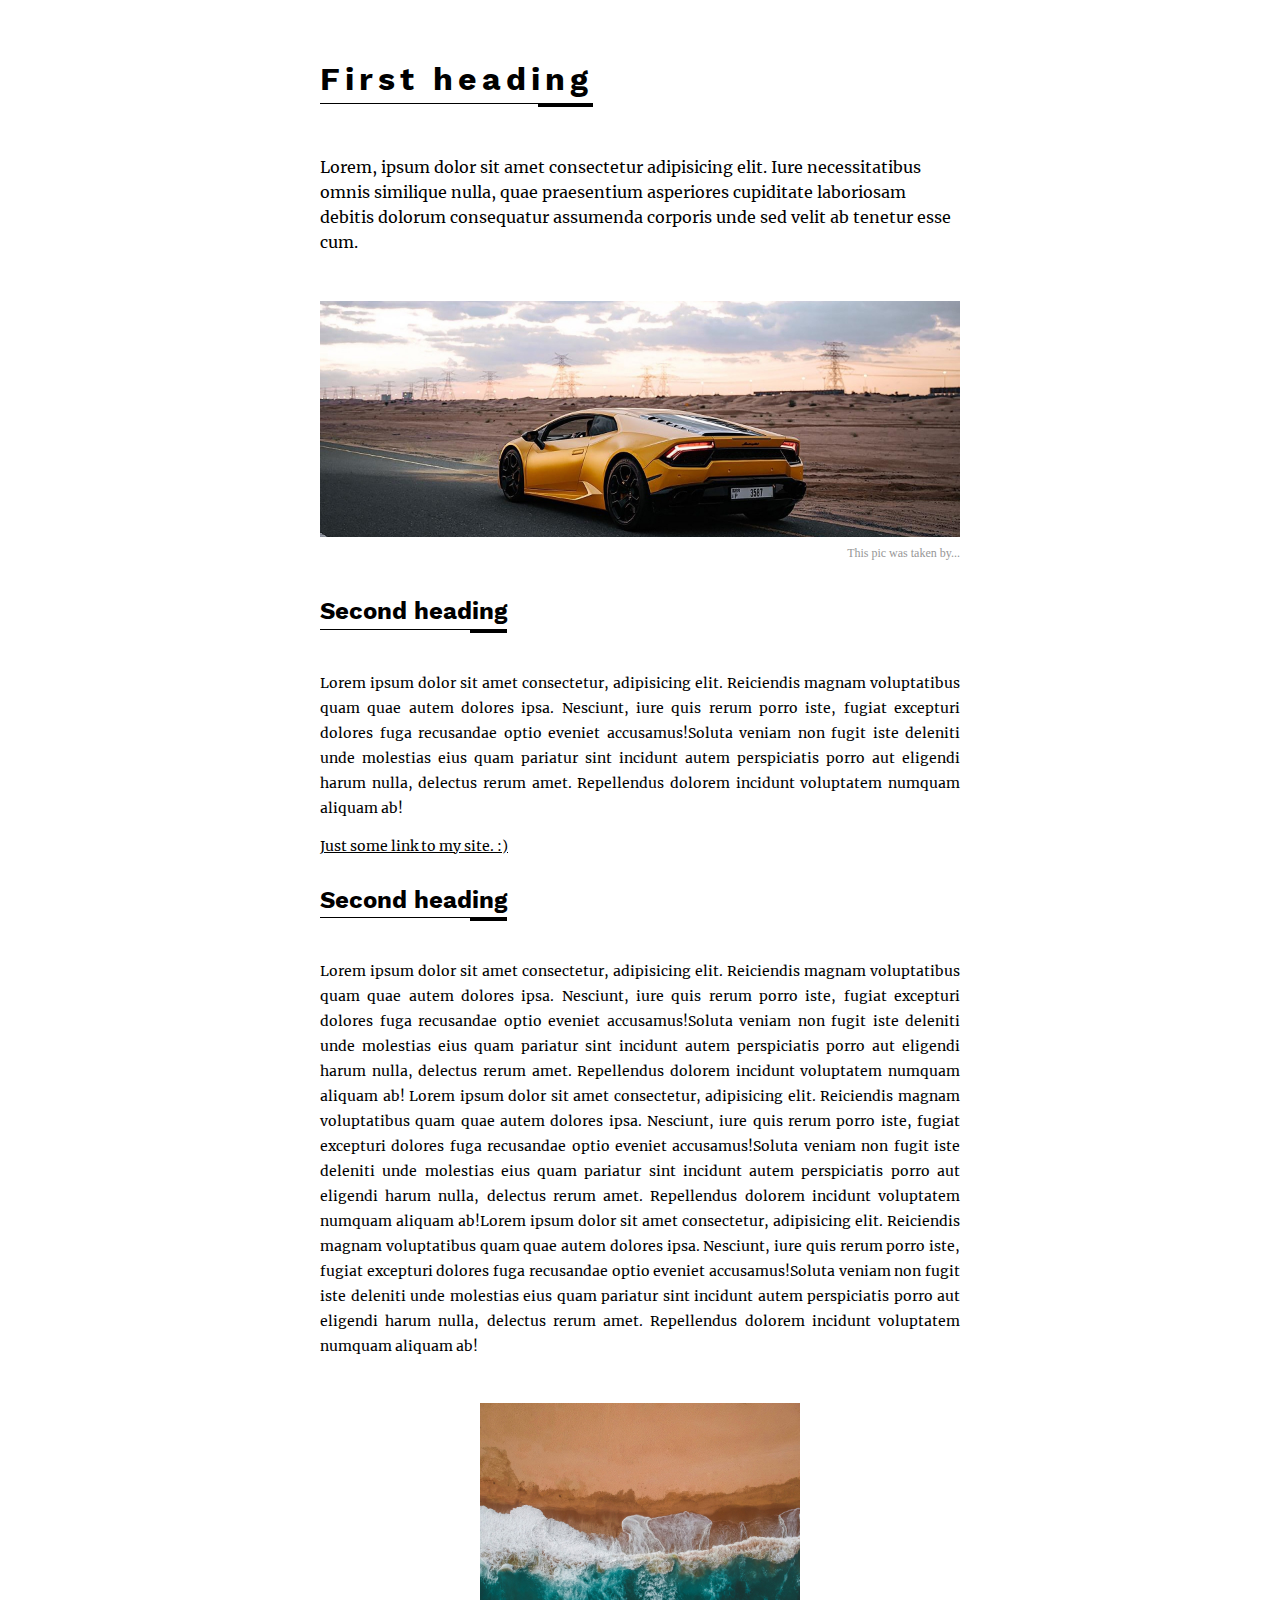
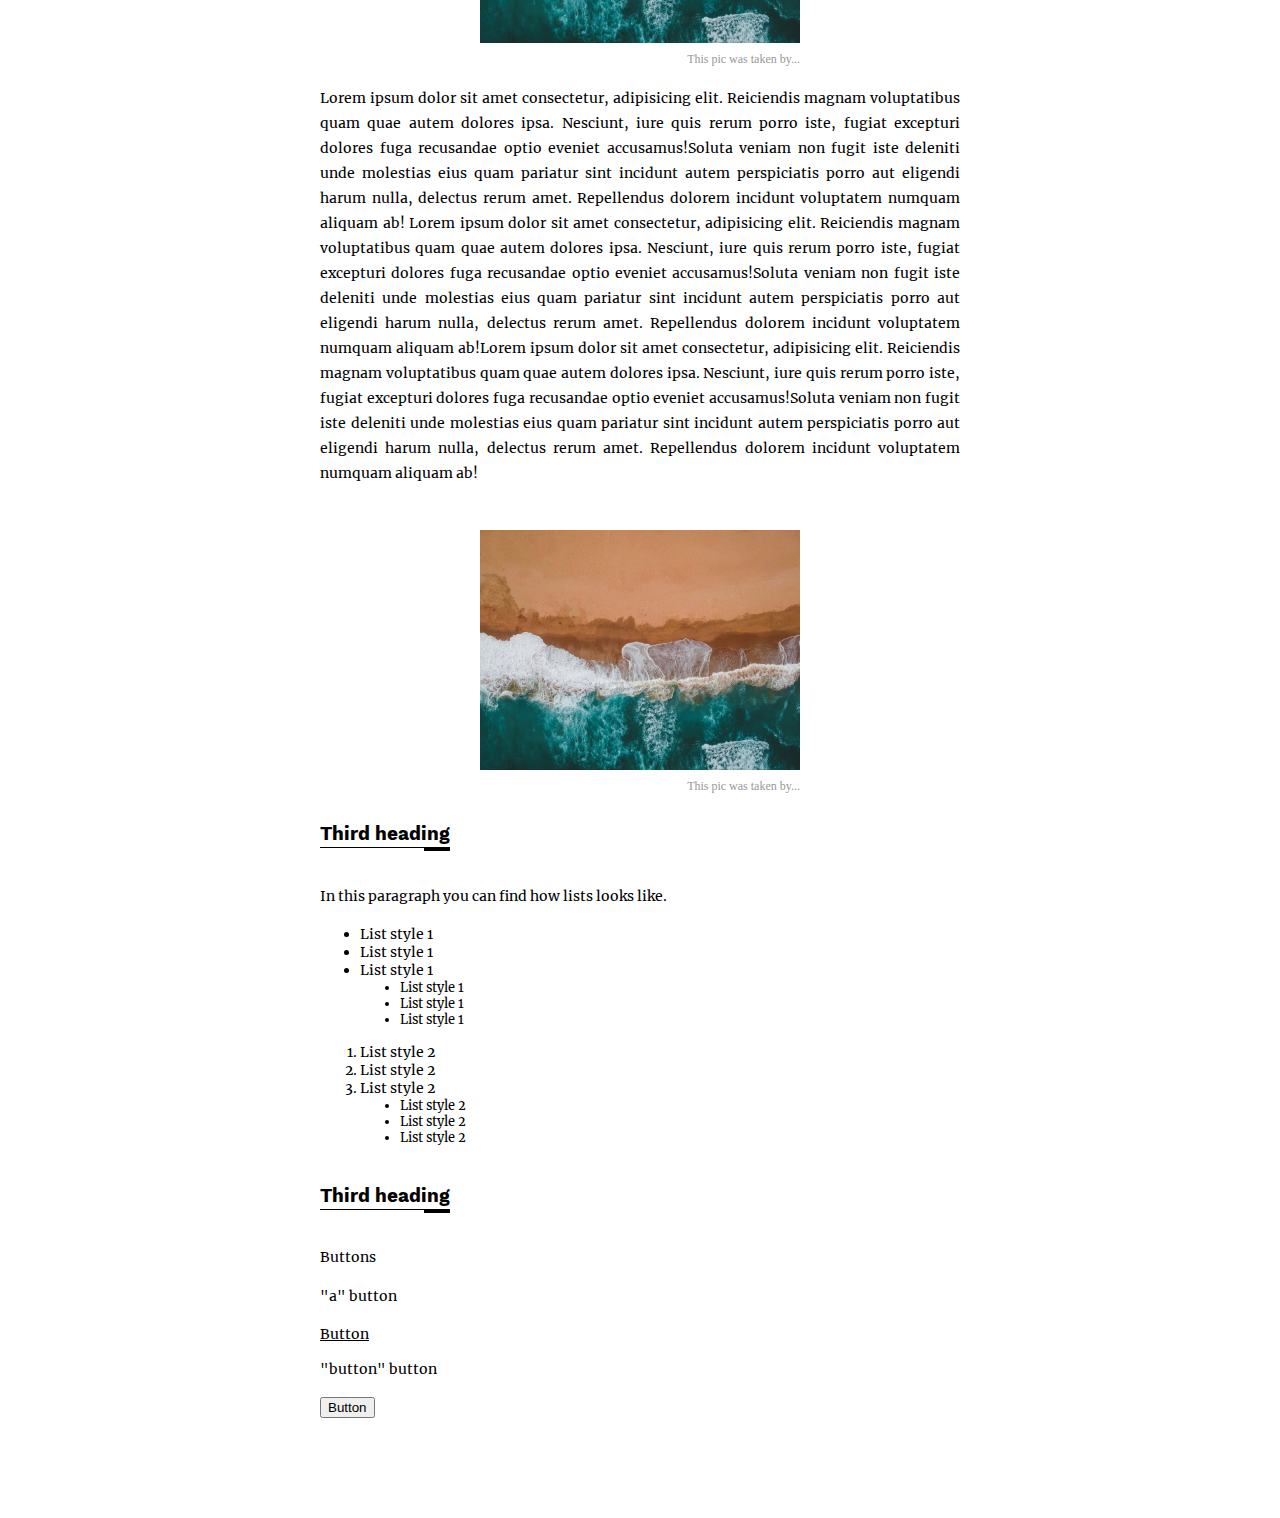
==== docs/index.html @ f7e27edd "docs commit" ====
<!DOCTYPE html>
<html lang="en">
<head>
    <meta charset="UTF-8">
    <meta name="viewport" content="width=device-width, initial-scale=1.0">
    <title>Typography sheet</title>
    <link rel="stylesheet" href="../typography.css">
</head>
<body>
    <div class="content">
        <section class="first">
            <div>
                <h1>First heading</h1>
                <p>Lorem, ipsum dolor sit amet consectetur adipisicing elit. Iure necessitatibus omnis similique nulla, quae praesentium asperiores cupiditate laboriosam debitis dolorum consequatur assumenda corporis unde sed velit ab tenetur esse cum.</p>
            </div>
            <div class="img">
                <img src="./img/car-5548242_1920.jpg" alt="">
                <p class="description">This pic was taken by...</p>
            </div>
        </section>
        <section>
            <h2>Second heading</h2>
            <p>
                Lorem ipsum dolor sit amet consectetur, adipisicing elit. Reiciendis magnam voluptatibus quam quae autem dolores ipsa. Nesciunt, iure quis rerum porro iste, fugiat excepturi dolores fuga recusandae optio eveniet accusamus!Soluta veniam non fugit iste deleniti unde molestias eius quam pariatur sint incidunt autem perspiciatis porro aut eligendi harum nulla, delectus rerum amet. Repellendus dolorem incidunt voluptatem numquam aliquam ab!
            </p>
            <a href="http://dcreative.wz.cz" target="_blank">Just some link to my site. :)</a>
        </section>
        <section>
            <h2>Second heading</h2>
            <p>
                Lorem ipsum dolor sit amet consectetur, adipisicing elit. Reiciendis magnam voluptatibus quam quae autem dolores ipsa. Nesciunt, iure quis rerum porro iste, fugiat excepturi dolores fuga recusandae optio eveniet accusamus!Soluta veniam non fugit iste deleniti unde molestias eius quam pariatur sint incidunt autem perspiciatis porro aut eligendi harum nulla, delectus rerum amet. Repellendus dolorem incidunt voluptatem numquam aliquam ab!
                Lorem ipsum dolor sit amet consectetur, adipisicing elit. Reiciendis magnam voluptatibus quam quae autem dolores ipsa. Nesciunt, iure quis rerum porro iste, fugiat excepturi dolores fuga recusandae optio eveniet accusamus!Soluta veniam non fugit iste deleniti unde molestias eius quam pariatur sint incidunt autem perspiciatis porro aut eligendi harum nulla, delectus rerum amet. Repellendus dolorem incidunt voluptatem numquam aliquam ab!Lorem ipsum dolor sit amet consectetur, adipisicing elit. Reiciendis magnam voluptatibus quam quae autem dolores ipsa. Nesciunt, iure quis rerum porro iste, fugiat excepturi dolores fuga recusandae optio eveniet accusamus!Soluta veniam non fugit iste deleniti unde molestias eius quam pariatur sint incidunt autem perspiciatis porro aut eligendi harum nulla, delectus rerum amet. Repellendus dolorem incidunt voluptatem numquam aliquam ab!
            </p>
            <div class="img">
                <img src="./img/beach-5531919_1920.jpg" alt="">
                <p class="description">This pic was taken by...</p>
            </div>
            <p>
                Lorem ipsum dolor sit amet consectetur, adipisicing elit. Reiciendis magnam voluptatibus quam quae autem dolores ipsa. Nesciunt, iure quis rerum porro iste, fugiat excepturi dolores fuga recusandae optio eveniet accusamus!Soluta veniam non fugit iste deleniti unde molestias eius quam pariatur sint incidunt autem perspiciatis porro aut eligendi harum nulla, delectus rerum amet. Repellendus dolorem incidunt voluptatem numquam aliquam ab!
                Lorem ipsum dolor sit amet consectetur, adipisicing elit. Reiciendis magnam voluptatibus quam quae autem dolores ipsa. Nesciunt, iure quis rerum porro iste, fugiat excepturi dolores fuga recusandae optio eveniet accusamus!Soluta veniam non fugit iste deleniti unde molestias eius quam pariatur sint incidunt autem perspiciatis porro aut eligendi harum nulla, delectus rerum amet. Repellendus dolorem incidunt voluptatem numquam aliquam ab!Lorem ipsum dolor sit amet consectetur, adipisicing elit. Reiciendis magnam voluptatibus quam quae autem dolores ipsa. Nesciunt, iure quis rerum porro iste, fugiat excepturi dolores fuga recusandae optio eveniet accusamus!Soluta veniam non fugit iste deleniti unde molestias eius quam pariatur sint incidunt autem perspiciatis porro aut eligendi harum nulla, delectus rerum amet. Repellendus dolorem incidunt voluptatem numquam aliquam ab!
            </p>
            <div class="img">
                <img src="./img/beach-5531919_1920.jpg" alt="">
                <p class="description">This pic was taken by...</p>
            </div>
        </section>
        <section>
            <h3>Third heading</h3>
            <p>
                In this paragraph you can find how lists looks like.
            </p>
            <ul>
                <li>List style 1</li>
                <li>List style 1</li>
                <li>List style 1</li>
                <ul>
                    <li>List style 1</li>
                    <li>List style 1</li>
                    <li>List style 1</li>
                </ul>
            </ul>
            <ol>
                <li>List style 2</li>
                <li>List style 2</li>
                <li>List style 2</li>
                <ol>
                    <li>List style 2</li>
                    <li>List style 2</li>
                    <li>List style 2</li>
                </ol>
            </ol>
        </section>
        <section>
            <h3>Third heading</h3>
            <p>
                Buttons
            </p>
            <p>"a" button</p>
                <a href="#" class="btn">Button</a>
            <p>"button" button</p>
                <button class="btn">Button</button>
        </section>
    </div>
</body>
</html>
---- typography.css ----
@font-face {
    font-family: "Text";
    font-weight: 400;
    font-style: normal;
    src: url(./font/Merriweather-Regular.ttf);
}

@font-face {
    font-family: "WorkSans";
    font-weight: 400;
    font-style: normal;
    src: url(./font/WorkSans-Regular.ttf);
}

@font-face {
    font-family: "WorkSans";
    font-weight: 700;
    font-style: normal;
    src: url(./font/WorkSans-Bold.ttf);
}

html {
    font-family: "Text";
    margin: 0;
    padding: 0;
}

body {
    margin: 0;
    padding: 0;
}

.content {
    margin: auto;
    max-width: 50vw;
}

/* HEADINGS */

h1, h2, h3, h4, h5, h6 {
    font-family: "WorkSans";
    font-weight: bold;
    position: relative;
    display: inline-block;
    margin: 1em 0;
    padding: .3em 0; 
}

h1::after, h2::after, h3::after, h4::after, h5::after, h6::after {
    position: absolute;
    bottom: 0;
    right: 0;
    content: "";
    background-color: black;
    width: 20%;
    height: 4px;
}

h1::before, h2::before, h3::before, h4::before, h5::before, h6::before {
    position: absolute;
    bottom: 3px;
    left: 0;
    content: "";
    background-color: #000000;
    width: 100%;
    height: 1px;
}

h1 {
    font-size: 2em;
    letter-spacing: 5px;
    margin-top: 50px;
}

/* ---------- */

/* SECTIONS */

section p {
    text-align: justify;
}

.first p {
    font-size: 16px;
    text-align: left;
}

.first .img {
    width: 100%;
}

.first .img img {
    width: 100%;
}

section:last-child {
    margin-bottom: 100px;
}

/* ------- */

/* IMAGES */

img {
    margin: 30px 0;
    margin-bottom: 0;
}

.img {
    margin: auto;
    width: 50%;
}

.img img {
    width: 100%;
}

/* -------- */

/* TEXTS */

p {
    font-size: 14px;
    line-height: 25px;
}

.img .description {
    font-size: 12px;
    color: #979797;
    margin: 0;
    padding: 0;
    font-family: "Description";
    text-align: right;
}

a {
    font-size: 14px;
    color: black;
}

/* ------- */

/* LIST */

li {
    font-size: 14px;
}

ul li {
    list-style: url(https://www.flaticon.com/svg/static/icons/svg/724/724954.svg);
}

ul > ul li {
    font-size: .8em;
}

ol > ol li {
    font-size: .8em;
    list-style-type: disc;
}

/* ------ */

/* PRINT */

section, ul, ol {
    break-inside: avoid-page;
}

/* ------ */


/* MEDIA QUERY */

@media only screen and (max-width: 1024px) {

    .content {
        max-width: 75vw;
    }
}

@media only screen and (max-width: 768px) {

    .content {
        max-width: 100vw;
    }

    .first {
        display: flex;
        justify-content: center;
        align-items: center;
        flex-direction: column-reverse;
        margin: 0;
    }

    .first .img img {
        margin-top: 0;
    }

    .first .description {
        display: none;
    }

    h1 {
        font-size: 2em;
        margin: 0 15px;
        margin-top: -50px;
        padding: 10px 5px;
        line-height: 30px;
        background-color: #fff;
    }

    .first p {
        margin: 20px;
    }

    section {
        margin: 0 20px;
    }

    .img {
        width: 100%;
    }

    p, a {
        font-size: 13px;
    }

}
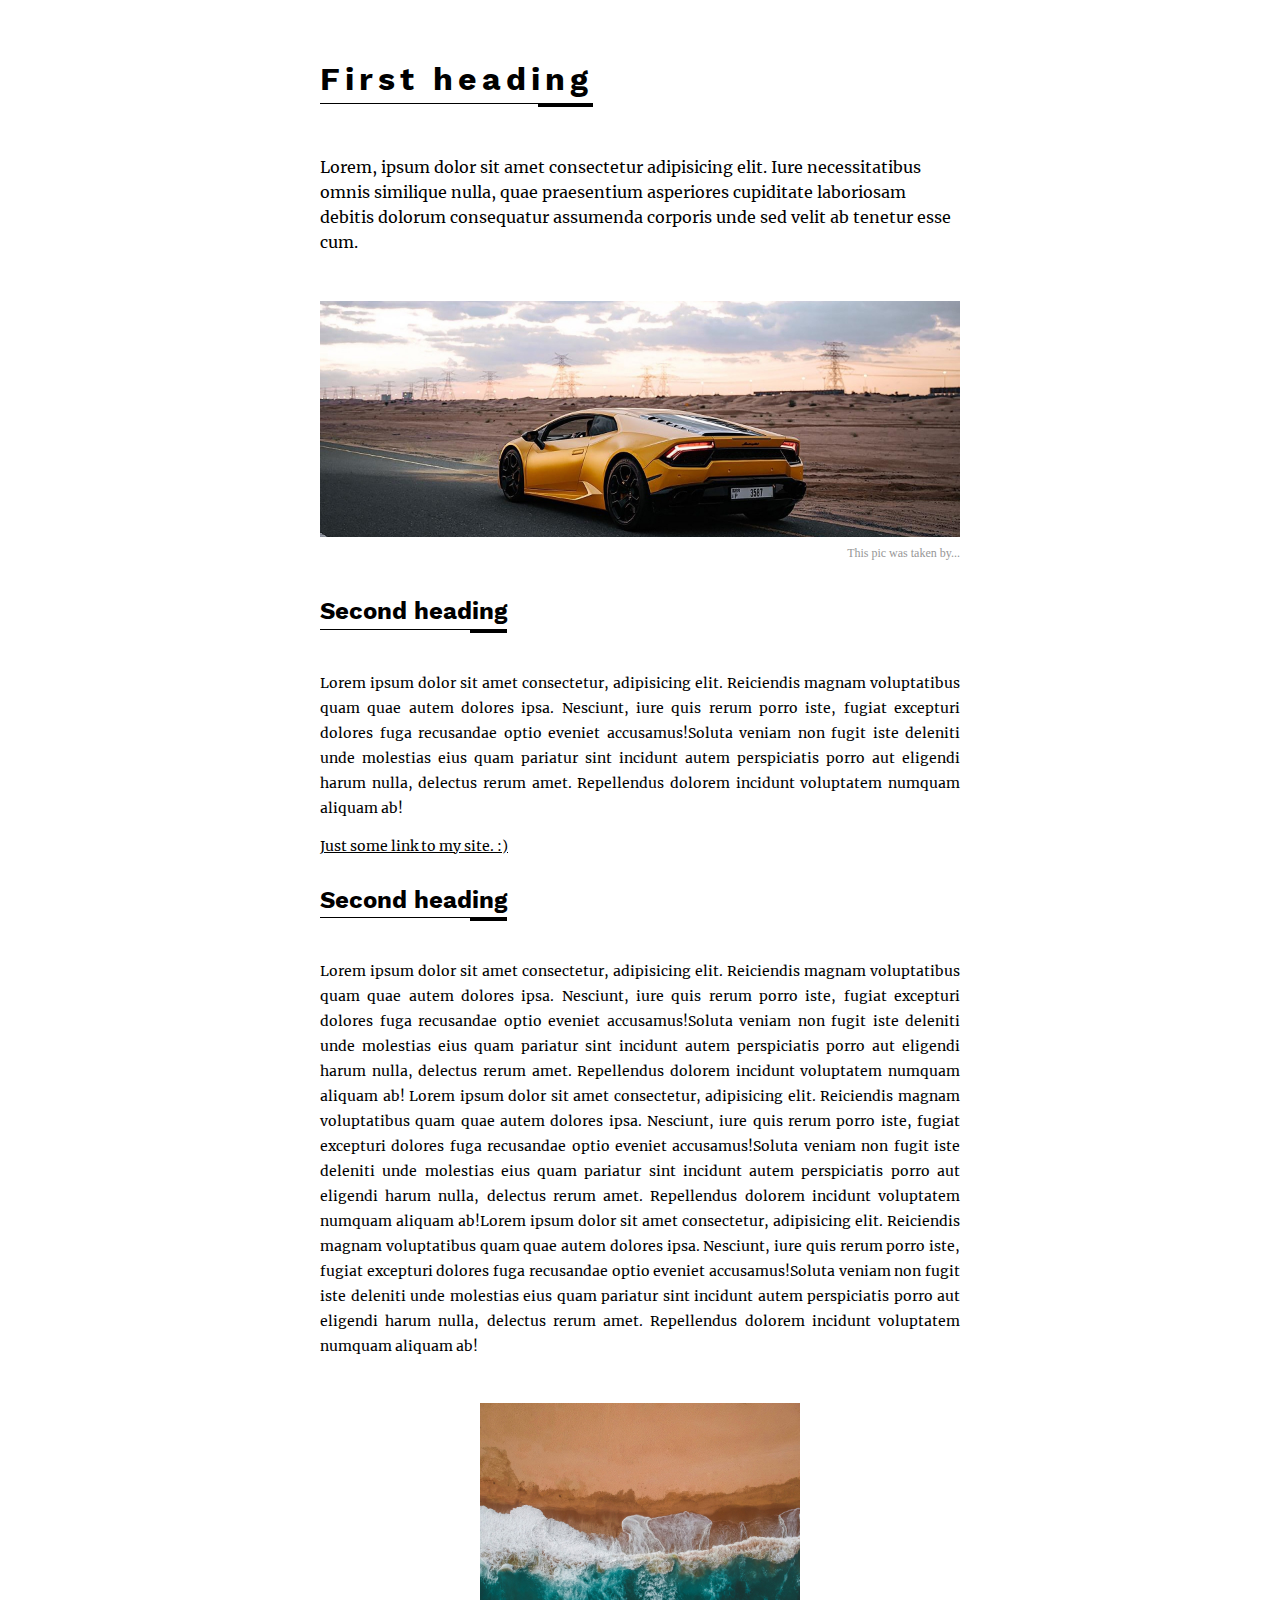
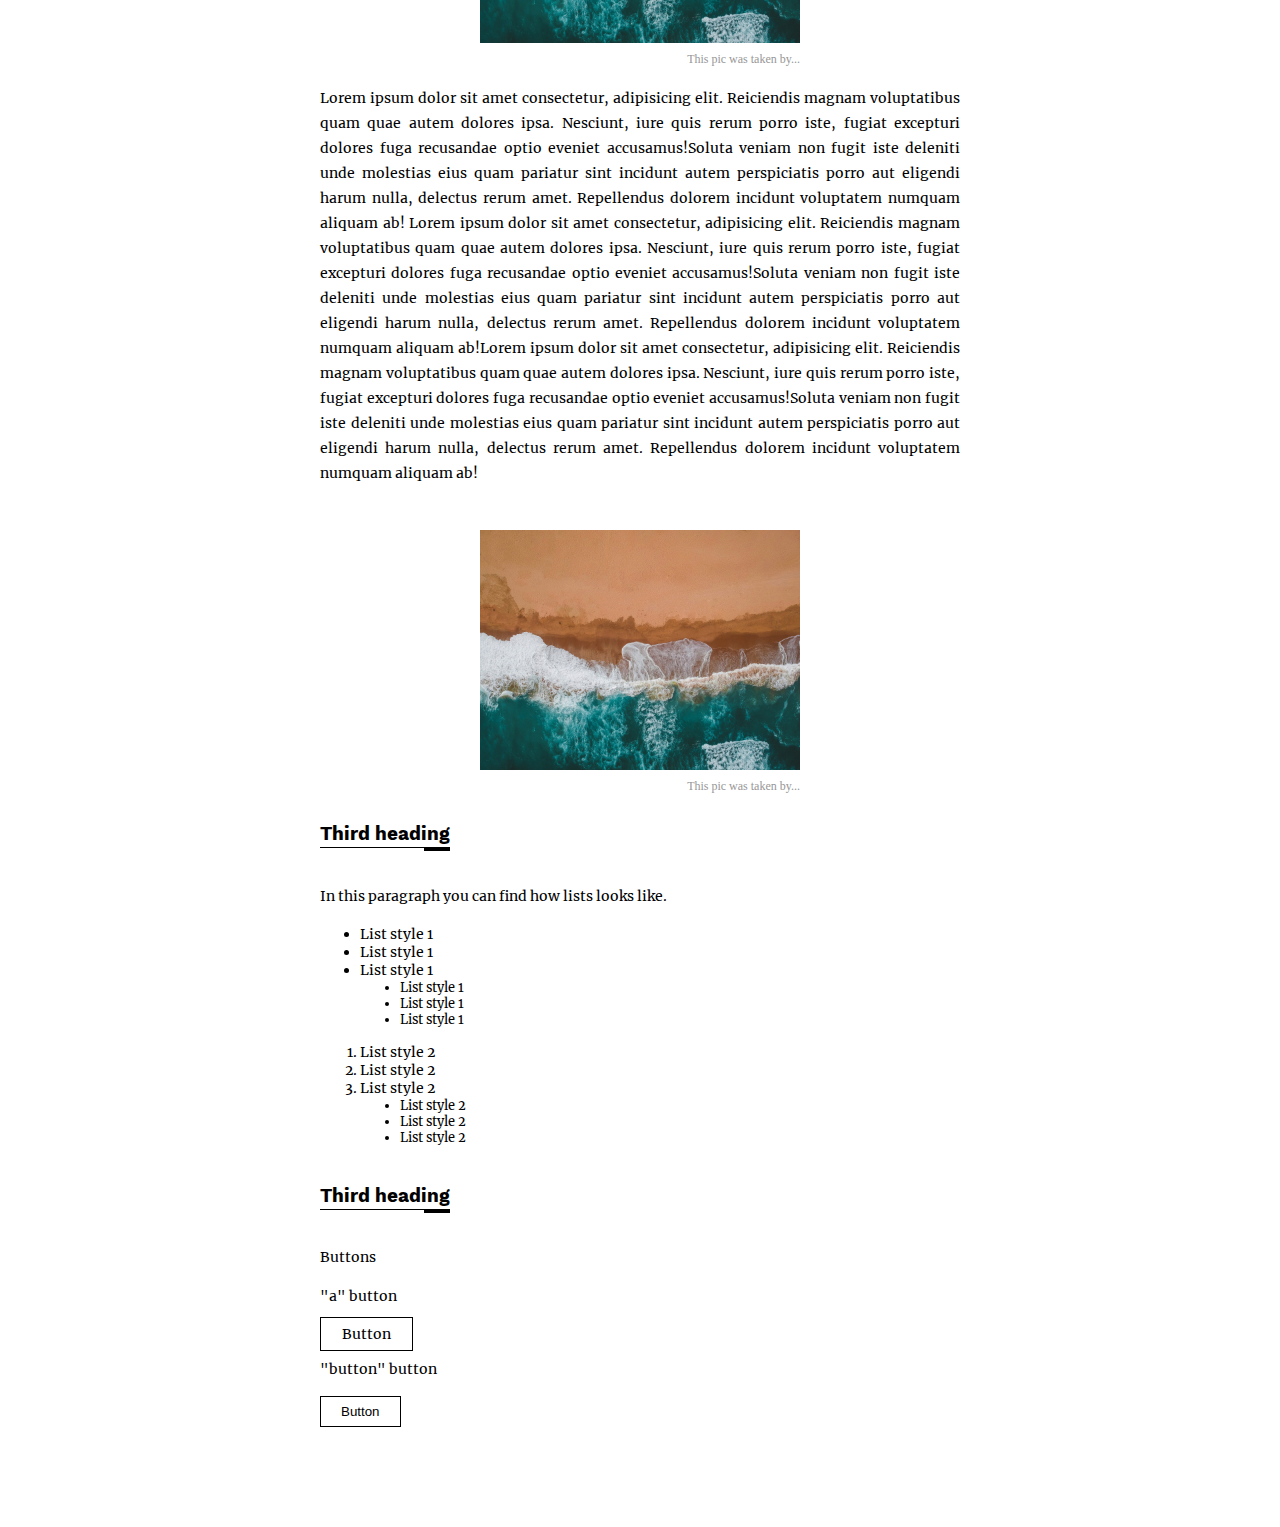
==== commit 7233cdf8: "docs commit" ====
--- a/docs/index.html
+++ b/docs/index.html
@@ -4,7 +4,7 @@
     <meta charset="UTF-8">
     <meta name="viewport" content="width=device-width, initial-scale=1.0">
     <title>Typography sheet</title>
-    <link rel="stylesheet" href="../typography.css">
+    <link rel="stylesheet" href="./typography.css">
 </head>
 <body>
     <div class="content">
--- a/docs/typography.css
+++ b/docs/typography.css
@@ -0,0 +1,246 @@
+@font-face {
+    font-family: "Text";
+    font-weight: 400;
+    font-style: normal;
+    src: url(./font/Merriweather-Regular.ttf);
+}
+
+@font-face {
+    font-family: "WorkSans";
+    font-weight: 400;
+    font-style: normal;
+    src: url(./font/WorkSans-Regular.ttf);
+}
+
+@font-face {
+    font-family: "WorkSans";
+    font-weight: 700;
+    font-style: normal;
+    src: url(./font/WorkSans-Bold.ttf);
+}
+
+html {
+    font-family: "Text";
+    margin: 0;
+    padding: 0;
+}
+
+body {
+    margin: 0;
+    padding: 0;
+}
+
+.content {
+    margin: auto;
+    max-width: 50vw;
+}
+
+/* HEADINGS */
+
+h1, h2, h3, h4, h5, h6 {
+    font-family: "WorkSans";
+    font-weight: bold;
+    position: relative;
+    display: inline-block;
+    margin: 1em 0;
+    padding: .3em 0; 
+}
+
+h1::after, h2::after, h3::after, h4::after, h5::after, h6::after {
+    position: absolute;
+    bottom: 0;
+    right: 0;
+    content: "";
+    background-color: black;
+    width: 20%;
+    height: 4px;
+}
+
+h1::before, h2::before, h3::before, h4::before, h5::before, h6::before {
+    position: absolute;
+    bottom: 3px;
+    left: 0;
+    content: "";
+    background-color: #000000;
+    width: 100%;
+    height: 1px;
+}
+
+h1 {
+    font-size: 2em;
+    letter-spacing: 5px;
+    margin-top: 50px;
+}
+
+/* ---------- */
+
+/* SECTIONS */
+
+section p {
+    text-align: justify;
+}
+
+.first p {
+    font-size: 16px;
+    text-align: left;
+}
+
+.first .img {
+    width: 100%;
+}
+
+.first .img img {
+    width: 100%;
+}
+
+section:last-child {
+    margin-bottom: 100px;
+}
+
+/* ------- */
+
+/* IMAGES */
+
+img {
+    margin: 30px 0;
+    margin-bottom: 0;
+}
+
+.img {
+    margin: auto;
+    width: 50%;
+}
+
+.img img {
+    width: 100%;
+}
+
+/* -------- */
+
+/* TEXTS */
+
+p {
+    font-size: 14px;
+    line-height: 25px;
+}
+
+.img .description {
+    font-size: 12px;
+    color: #979797;
+    margin: 0;
+    padding: 0;
+    font-family: "Description";
+    text-align: right;
+}
+
+a {
+    font-size: 14px;
+    color: black;
+}
+
+/* ------- */
+
+/* LIST */
+
+li {
+    font-size: 14px;
+}
+
+ul li {
+    list-style: url(https://www.flaticon.com/svg/static/icons/svg/724/724954.svg);
+}
+
+ul > ul li {
+    font-size: .8em;
+}
+
+ol > ol li {
+    font-size: .8em;
+    list-style-type: disc;
+}
+
+/* ------ */
+
+/* BUTTON */
+
+.btn {
+    padding: .5em 1.5em;
+    text-decoration: none;
+    background-color: white;
+    border: 1px solid black;
+    transition: .3s;
+}
+
+.btn:hover {
+    background-color: black;
+    color: white;
+}
+
+/* ----- */
+
+/* PRINT */
+
+section, ul, ol {
+    break-inside: avoid-page;
+}
+
+/* ------ */
+
+
+/* MEDIA QUERY */
+
+@media only screen and (max-width: 1024px) {
+
+    .content {
+        max-width: 75vw;
+    }
+}
+
+@media only screen and (max-width: 768px) {
+
+    .content {
+        max-width: 100vw;
+    }
+
+    .first {
+        display: flex;
+        justify-content: center;
+        align-items: center;
+        flex-direction: column-reverse;
+        margin: 0;
+    }
+
+    .first .img img {
+        margin-top: 0;
+    }
+
+    .first .description {
+        display: none;
+    }
+
+    h1 {
+        font-size: 2em;
+        margin: 0 15px;
+        margin-top: -50px;
+        padding: 10px 5px;
+        line-height: 30px;
+        background-color: #fff;
+    }
+
+    .first p {
+        margin: 20px;
+    }
+
+    section {
+        margin: 0 20px;
+    }
+
+    .img {
+        width: 100%;
+    }
+
+    p, a {
+        font-size: 13px;
+    }
+
+}